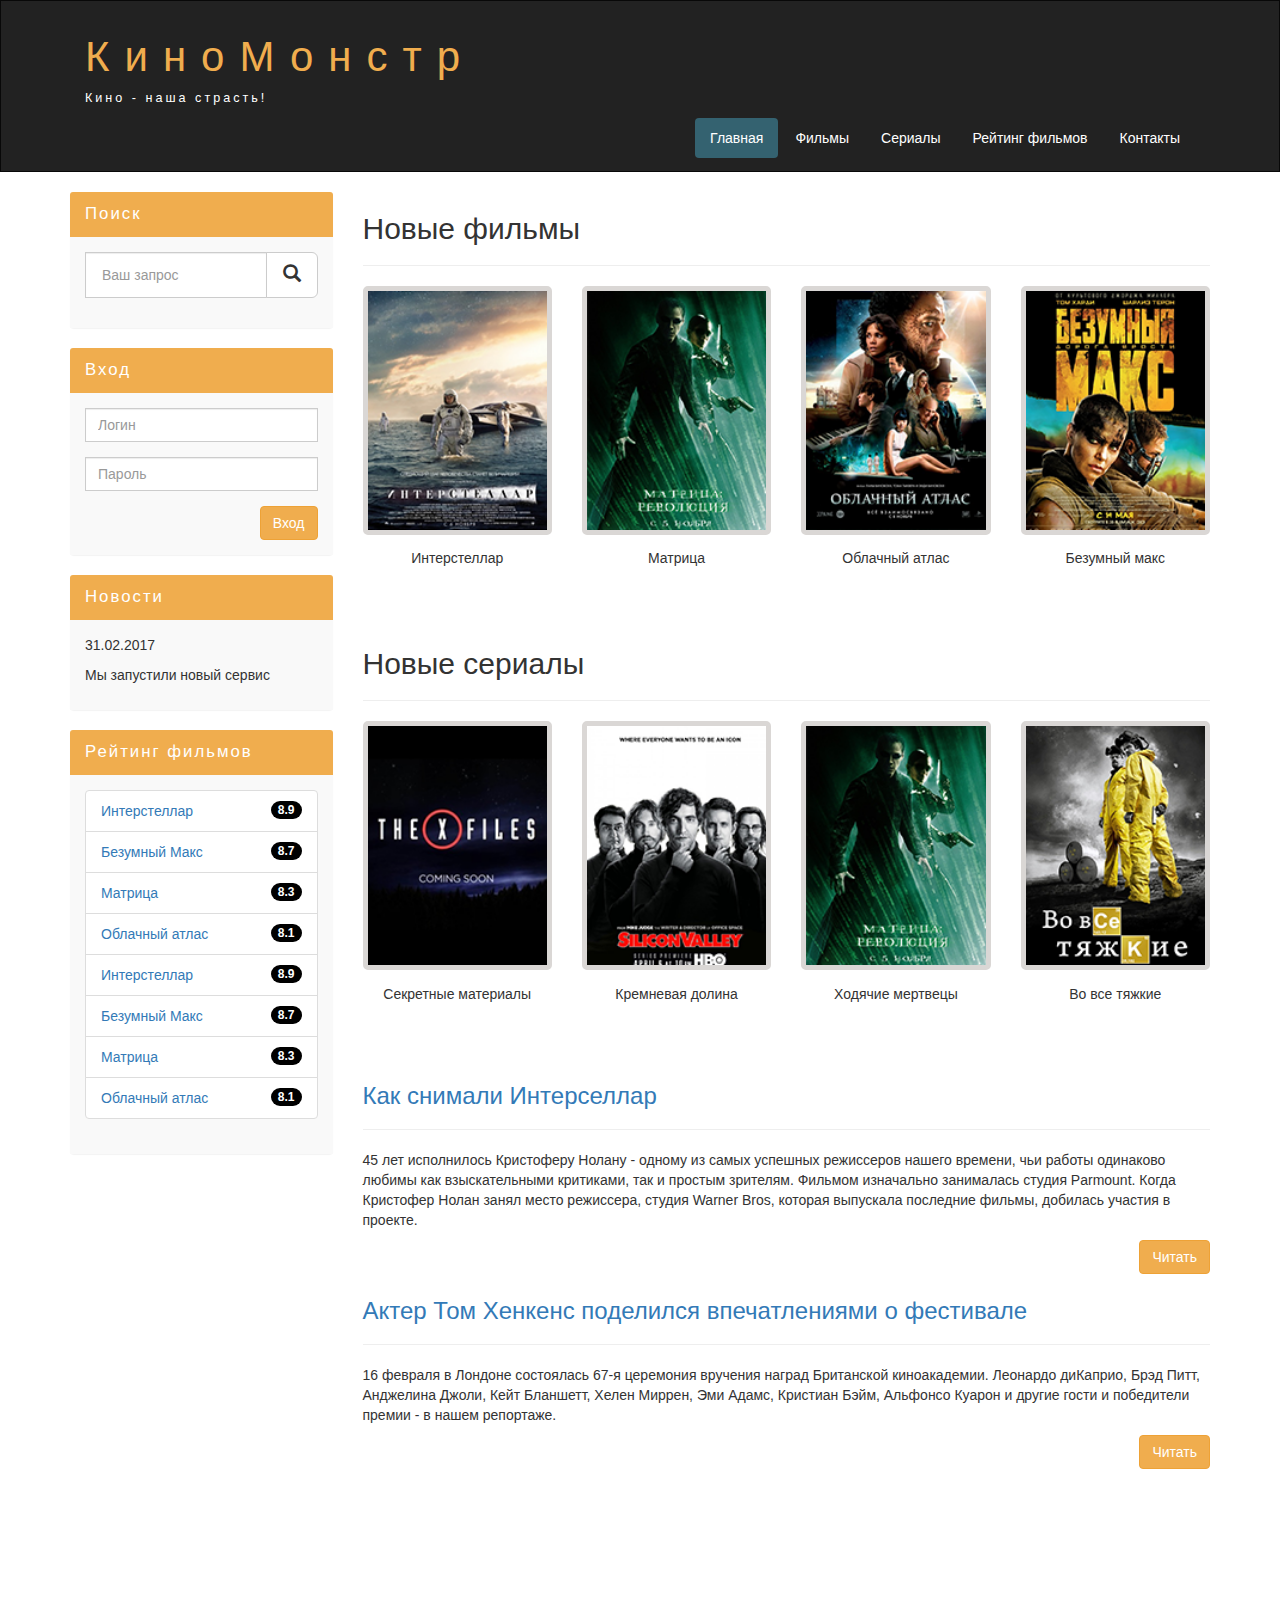
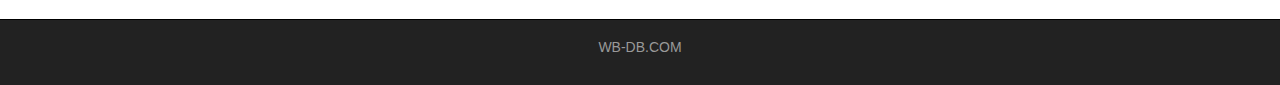
==== kinomonster/index.html @ b344d17e "Add files via upload" ====
<!DOCTYPE html>
<html lang="ru">
	<head>
		<meta charset="UTF-8">
		<title>КиноМонстр</title>
		<!-- Подключаем Bootstrap CSS через CDN -->
		<link rel="stylesheet" href="https://maxcdn.bootstrapcdn.com/bootstrap/3.3.7/css/bootstrap.min.css">
		<!-- Подключаем style.css -->
		<link rel="stylesheet" href="kinomonstr.css">
	</head>
	<body>
		    <div class="container-fluid">
            	<div class="row">
            		<nav role="navigation" class="navbar navbar-inverse">
            			<div class="container">
            				<div class="navbar-header header">
            					<div class="container">
            						<div class="row">
            							<div class="col-lg-12">
            								<h1><a href="#">КиноМонстр</a></h1>
            								<p>Кино - наша страсть!</p>
            							</div>
            						</div>
            					</div>
            					<button type="button" data-target="#navbarCollapse" data-toggle="collapse" class="navbar-toggle">
            					<span class="sr-only">Toggle navigation</span>
            					<span class="icon-bar"></span>
            					<span class="icon-bar"></span>
            					<span class="icon-bar"></span>
            					</button>
            				</div>
            				<div id="navbarCollapse" class="collapse navbar-collapse navbar-right">
            					<ul class="nav nav-pills">
            						<li class="active"> <a href="index.html">Главная</a> </li>
            						<li> <a href="films.html">Фильмы</a> </li>
            						<li> <a href="#">Сериалы</a> </li>
            						<li> <a href="rating.html">Рейтинг фильмов</a> </li>
            						<li> <a href="contact.html">Контакты</a> </li>
            					</ul>
            				</div>
            			</div>
            		</nav>
            	</div>
            </div>
            <div class="wrapper">
            	<div class="container">
            		<div class="row">
            			<div class="col-sm-9 col-sm-push-3">
							<form role="search" class="visible-xs">
								<div class="form-group">
									<div class="input-group">
										<input type="search" class="form-control input-lg" placeholder="Ваш запрос">
										<div class="input-group-btn">
											<button class="btn btn-default btn-lg" type="submit"><i class="glyphicon glyphicon-search"></i></button>
										</div>
									</div>
								</div>
							</form> 
                            <h2>Новые фильмы</h2>
                            <hr>
                            <div class="row">
                            
                                <div class="films_block col-lg-3 col-md-3 col-sm-3 col-xs-6">
                                  <img src="img/img/inter.png" alt="Интерстеллар">
                                  <div class="film_label">Интерстеллар</div>
                                </div>
                                
                                <div class="films_block col-lg-3 col-md-3 col-sm-3 col-xs-6">
                                  <img src="img/img/matrix.png" alt="Матрица">
                                  <div class="film_label">Матрица</div>
                                </div>            
                                
                                <div class="films_block col-lg-3 col-md-3 col-sm-3 col-xs-6">
                                  <img src="img/img/cloud.png" alt="Облачный атлас">
                                  <div class="film_label">Облачный атлас</div>
                                </div>            
                                
                                <div class="films_block col-lg-3 col-md-3 col-sm-3 col-xs-6">
                                  <img src="img/img/max.png" alt="Безумный Макс">
                                  <div class="film_label">Безумный макс</div>
                                </div>
                            
                            </div>
							<div class="margin-8"></div>
							
							<h2>Новые сериалы</h2>
                            <hr>
                            <div class="row">
                            
                                <div class="films_block col-lg-3 col-md-3 col-sm-3 col-xs-6">
                                  <img src="img/img/xfiles.png" alt="Секретные материалы">
                                  <div class="film_label">Секретные материалы</div>
                                </div>
                                
                                <div class="films_block col-lg-3 col-md-3 col-sm-3 col-xs-6">
                                  <img src="img/img/silicon.png" alt="Кремневая долина">
                                  <div class="film_label">Кремневая долина</div>
                                </div>
                                
                                <div class="films_block col-lg-3 col-md-3 col-sm-3 col-xs-6">
                                  <img src="img/img/matrix.png" alt="Ходячие мертвецы">
                                  <div class="film_label">Ходячие мертвецы</div>
                                </div>
                                
                                <div class="films_block col-lg-3 col-md-3 col-sm-3 col-xs-6">
                                  <img src="img/img/breakingbad.png" alt="Во все тяжкие">
                                  <div class="film_label">Во все тяжкие</div>
                                </div>
                            
                            </div>
                            <div class="margin-8"></div>
<a href="#"><h3>Как снимали Интерселлар</h3></a>
<hr>
<p>45 лет исполнилось Кристоферу Нолану - одному из самых успешных режиссеров нашего времени, чьи работы одинаково
	любимы как взыскательными критиками, так и простым зрителям. Фильмом изначально занималась студия 
	Parmount. Когда Кристофер Нолан занял место режиссера, студия Warner Bros, которая выпускала последние
	фильмы, добилась участия в проекте.
</p>
        <a href="#" class="btn btn-warning pull-right">Читать</a>                  
						  <div class="margin-8"></div>
						  <a href="#"><h3>Актер Том Хенкенс поделился впечатлениями о фестивале</h3></a>
<hr>
<p>16 февраля в Лондоне состоялась 67-я церемония вручения наград Британской киноакадемии. Леонардо диКаприо, Брэд Питт,
	Анджелина Джоли, Кейт Бланшетт, Хелен Миррен, Эми Адамс, Кристиан Бэйм, Альфонсо Куарон и другие гости и
	победители премии - в нашем репортаже.
</p>
		<a href="#" class="btn btn-warning pull-right">Читать</a>      
		
		<div class="margin-8 clear"></div>
            			</div>
            			<div class="col-sm-3 col-sm-pull-9">
 
                            <div class="panel panel-info hiddex-xs">
                                <div class="panel-heading"><div class="sidebar-header">Поиск</div></div>
                                <div class="panel-body">
                                    <form role="search">
                                        <div class="form-group">
                                            <div class="input-group">
                                                <input type="search" class="form-control input-lg" placeholder="Ваш запрос">
                                                <div class="input-group-btn">
                                                    <button class="btn btn-default btn-lg" type="submit"><i class="glyphicon glyphicon-search"></i></button>
                                                </div>
                                            </div>
                                        </div>
                                    </form> 
                                </div>
                            </div>
 
							<div class="panel panel-info">
                                <div class="panel-heading"><div class="sidebar-header">Вход</div></div>
                                <div class="panel-body">
									<form role="form">
										<div class="form-group">
											<input type="text" class="form-control input lg" placeholder="Логин">
										</div>
										<div class="form-group">
											<input type="password" class="form-control input lg" placeholder="Пароль">
										</div>
										<button type="submit" class="btn btn-warning pull-right">Вход</button>
									</form>
                                   </div>
									  </div>

									          
									  <div class="panel panel-info">
										<div class="panel-heading"><div class="sidebar-header">Новости</div></div>
										<div class="panel-body">
										  
											<p>31.02.2017</p>
											<p>Мы запустили новый сервис</p>
										  
										</div>
									</div> 
									
									  <div class="panel panel-info">
										<div class="panel-heading"><div class="sidebar-header">Рейтинг фильмов</div></div>
										<div class="panel-body">
                                        <ul class="list-group">
											<li class="list-group-item list-group-warning">
												<span class="badge">8.9</span>
												<a href="show.html">Интерстеллар</a>
											</li>
											<li class="list-group-item list-group-warning">
												<span class="badge">8.7</span>
												<a href="#">Безумный Макс</a>
											</li>
											<li class="list-group-item list-group-warning">
												<span class="badge">8.3</span>
												<a href="#">Матрица</a>
											</li>
											<li class="list-group-item list-group-warning">
												<span class="badge">8.1</span>
												<a href="#">Облачный атлас</a>
											</li>
											<li class="list-group-item list-group-warning">
												<span class="badge">8.9</span>
												<a href="show.html">Интерстеллар</a>
											</li>
											<li class="list-group-item list-group-warning">
												<span class="badge">8.7</span>
												<a href="#">Безумный Макс</a>
											</li>
											<li class="list-group-item list-group-warning">
												<span class="badge">8.3</span>
												<a href="#">Матрица</a>
											</li>
											<li class="list-group-item list-group-warning">
												<span class="badge">8.1</span>
												<a href="#">Облачный атлас</a>
											</li>
										</ul>

											</div>
											</div>
            			</div>
            		</div>
            	</div>
            	<div class="clear"></div>
            </div>
            <footer>
            	<div class="container">
            		<p class="text-center"> <a href="#">WB-DB.COM</a> </p>
            	</div>
            </footer>
		<!-- Подключаем jQuery и Bootstrap JS через CDN -->
		<script src="https://ajax.googleapis.com/ajax/libs/jquery/1.12.4/jquery.min.js"></script>
		<script src="https://maxcdn.bootstrapcdn.com/bootstrap/3.3.7/js/bootstrap.min.js"></script>
	</body>
</html>
---- kinomonster/kinomonstr.css ----
.header a, a:hover {
	color: #f0ad4e;
	text-decoration: none;
}

.header h1 {
	letter-spacing: 15px;
	font-size: 300%;
}

.header p {
	color: white !important;
	font-size: 90%;
	letter-spacing: 3px;
}


.nav-pills>li.active>a, .nav-pills>li.active>a:focus, .nav-pills>li.active>a:hover {
    color: #fff;
    background-color: #346270;
}

.nav-pills>li>a {
	color: #fff;
}

.nav-pills>li>a:hover {
	background-color: #346270;
}


.navbar-inverse {
	padding: 1%;
	border-radius: 0;
}

@media (max-width: 767px) {
	.nav-pills>li {
		float: none;
	}

	.nav-pills {
		text-align: center;
	}

	.header h1 { 
	    font-size: 280%;
	    letter-spacing: 5px;
	}

	.header {
		text-align: center;
	}
} 
.clear {
	clear: both;
	height: 63px;
}

.wrapper {
	min-height: 100%;
}
html, body {
	height: 100%;
}
.films_block {
	text-align: center;
}
.films_block img {
	margin-bottom: 5%;
	border-radius: 5px;
	border: solid 5px #dad7d5;
	width: 100%;
}
.film_label {
	padding: 2%;
	margin-bottom: 4%;
}
.margin-8 {
	margin-top: 8%;
}
.panel {
	border: none;
}
.panel-body {
	background-color: #f9f9f9;
}
.panel-info>.panel-heading {
background-color: #f0ad4e;
color: white;
border-color: transparent;
}
.sidebar-header {
	font-size: 120%;
	letter-spacing: 2px;
}
.input-lg {
	font-size: 14px;
}
.form-control {
	border-radius: 0px;
}
.badge {
	background-color: #000000;
}
.info-block {
	font-size: 120%;
}
.info-block .badge {
	font-size: 80%;
}
.info-block span {
	margin-right: 3%;
}
textarea.form-control {
	height: 200px;
}
.list-group-item-warning {
	background-color: #f9f9f9;
	color: #8a6d3b;
}
.table tbody>tr>td.vert-align {
	vertical-align: middle;
}
footer {
	color: #666;
	background: #222;
	padding: 17px 0 18px 0;
	border-top: 1px solid #000;
}
footer a {
	color: #999;
}

footer a:hover {
	color: #efefef;
}
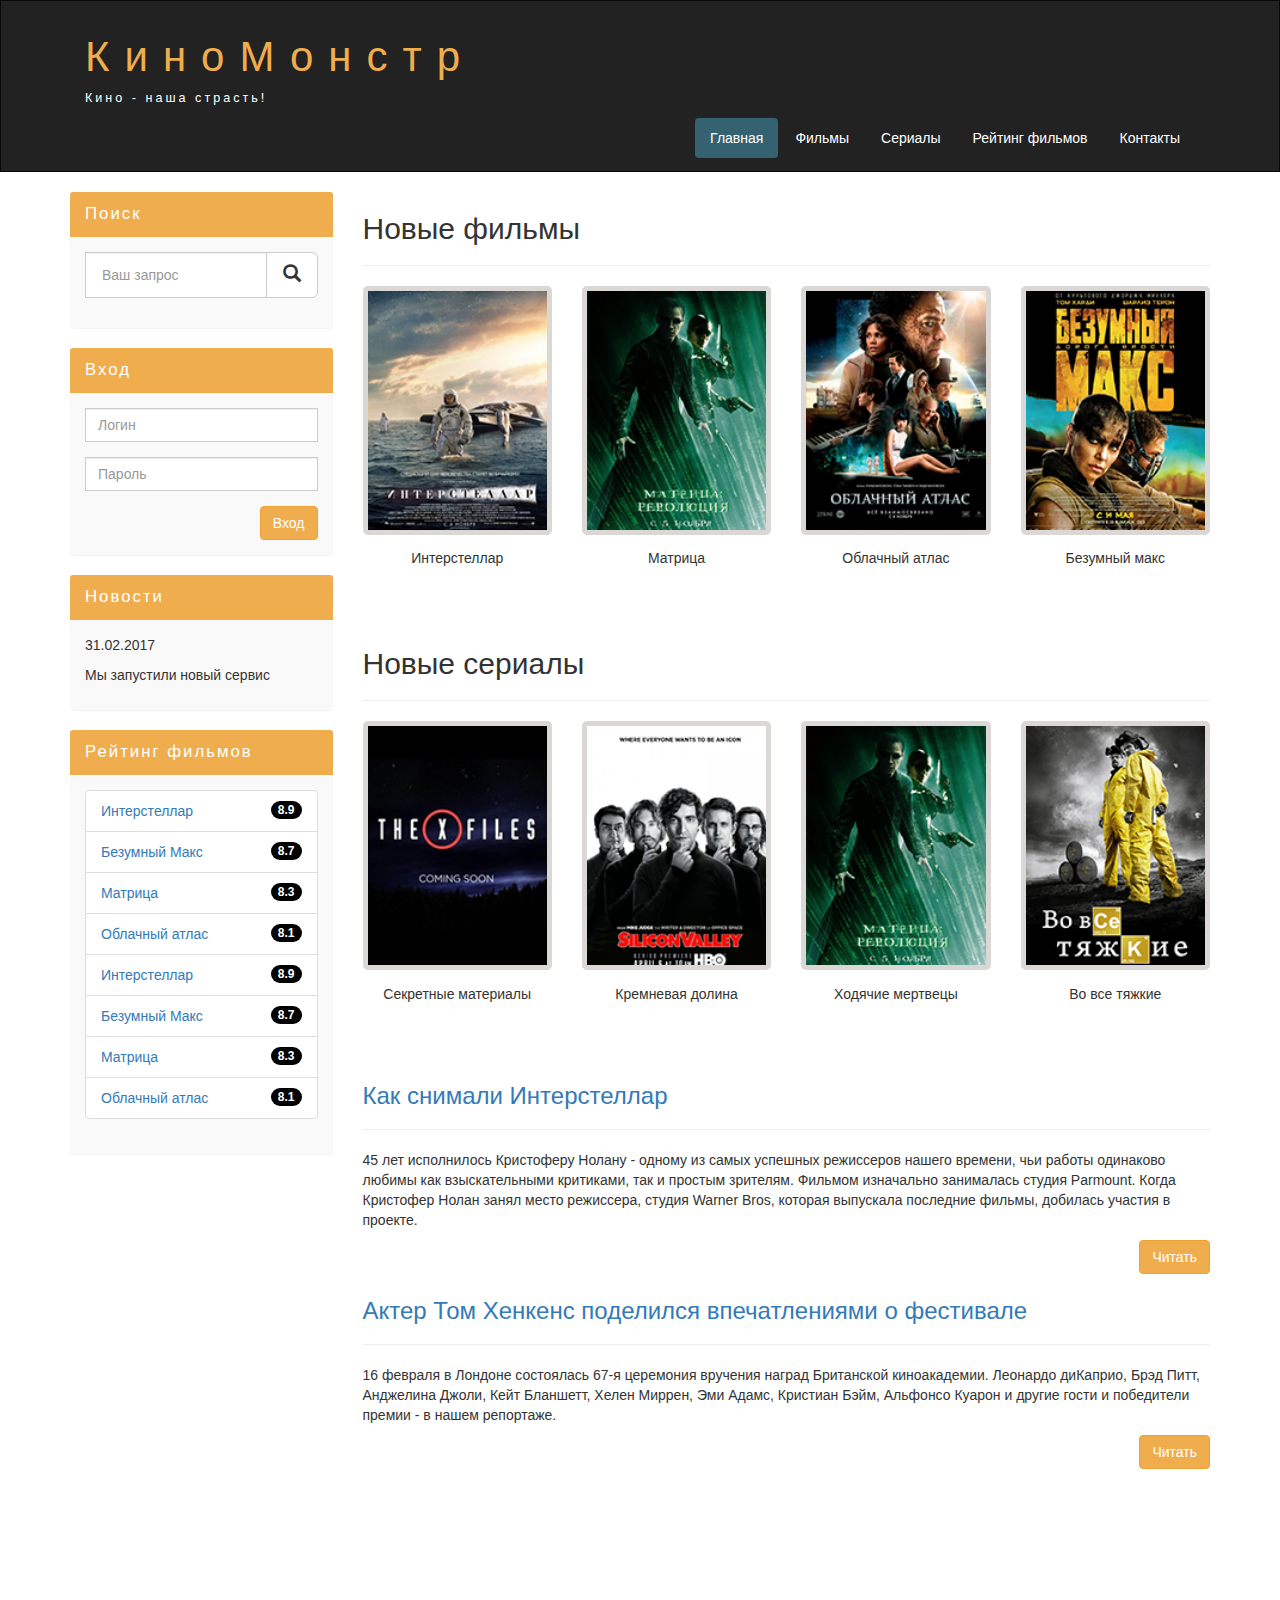
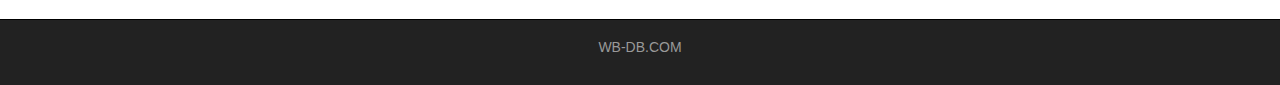
==== commit 2a2163ad: "Update index.html" ====
--- a/kinomonster/index.html
+++ b/kinomonster/index.html
@@ -109,7 +109,7 @@
                             
                             </div>
                             <div class="margin-8"></div>
-<a href="#"><h3>Как снимали Интерселлар</h3></a>
+<a href="#"><h3>Как снимали Интерстеллар</h3></a>
 <hr>
 <p>45 лет исполнилось Кристоферу Нолану - одному из самых успешных режиссеров нашего времени, чьи работы одинаково
 	любимы как взыскательными критиками, так и простым зрителям. Фильмом изначально занималась студия 
@@ -226,4 +226,4 @@
 		<script src="https://ajax.googleapis.com/ajax/libs/jquery/1.12.4/jquery.min.js"></script>
 		<script src="https://maxcdn.bootstrapcdn.com/bootstrap/3.3.7/js/bootstrap.min.js"></script>
 	</body>
-</html>+</html>
